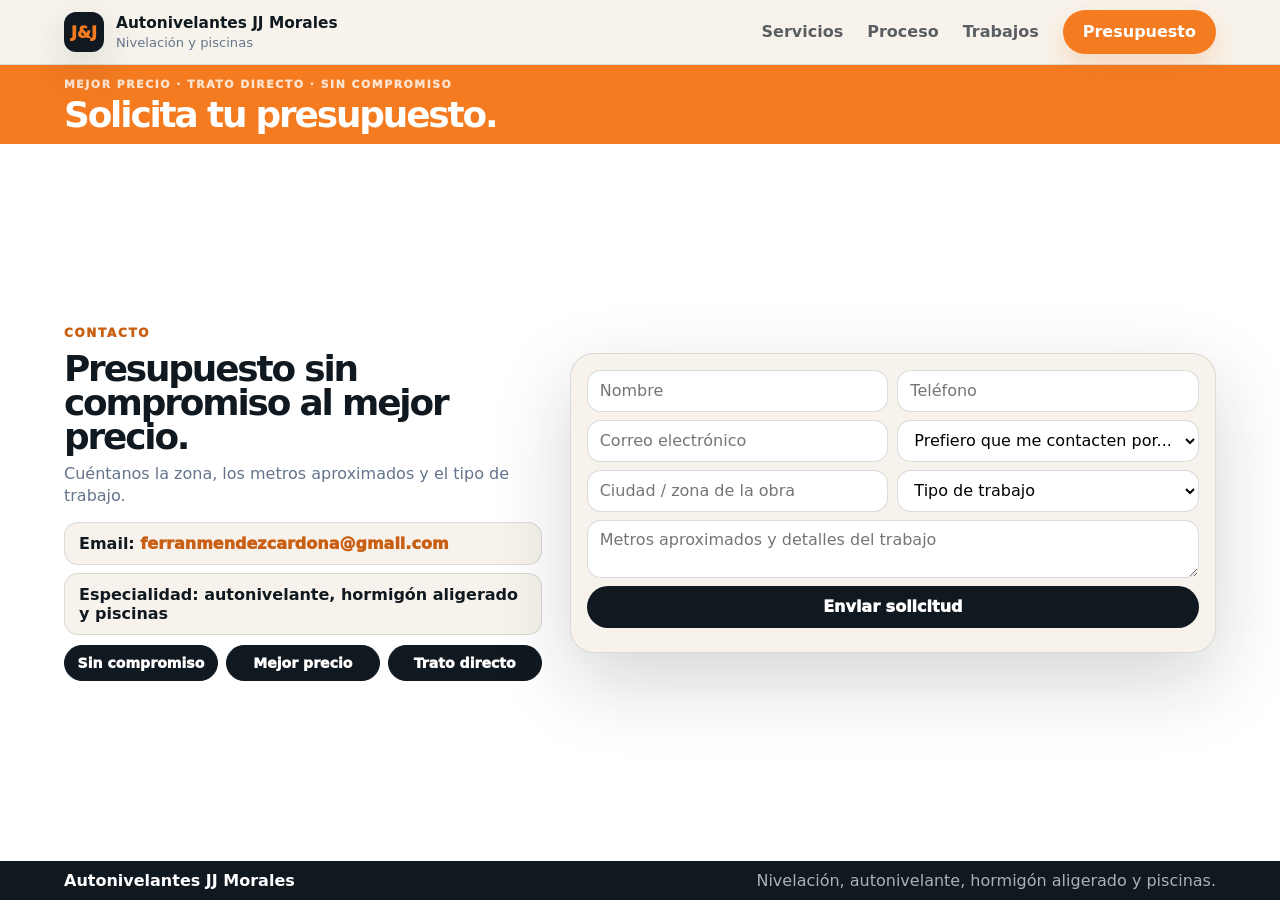
==== presupuesto/index.html @ 7d6de3cb "contacto" ====
<!DOCTYPE html>
<html lang="es">
<head>
  <meta charset="UTF-8" />
  <meta name="viewport" content="width=device-width, initial-scale=1.0" />
  <title>Presupuesto | Autonivelantes JJ Morales</title>
  <meta name="description" content="Especialistas en nivelación con autonivelante, hormigón aligerado, gunitado de piscinas y piscinas de arena." />
  <link rel="stylesheet" href="../css/style.css?v=22" />
</head>
<body>
  <main>
      <header class="nav">
        <a class="brand" href="../">
          <span>J&amp;J</span>
          <div>
            <strong>Autonivelantes JJ Morales</strong>
            <small>Nivelación y piscinas</small>
          </div>
        </a>
        <button class="menu-toggle" type="button" aria-label="Abrir menú" aria-expanded="false" aria-controls="mainMenu"><span></span><span></span><span></span></button>
        <nav id="mainMenu" aria-label="Navegación principal">
          <a class="" href="../servicios/">Servicios</a> <a class="" href="../proceso/">Proceso</a> <a class="" href="../trabajos/">Trabajos</a> <a class="active budget-link" href="../presupuesto/">Presupuesto</a>
        </nav>
      </header>
      <section class="cta-band compact-band">
        <div>
          <p class="label">Mejor precio · Trato directo · Sin compromiso</p>
          <h2>Solicita tu presupuesto.</h2>
        </div>
      </section>
      <section id="presupuesto" class="section budget">
        <div>
          <p class="label">Contacto</p>
          <h2>Presupuesto sin compromiso al mejor precio.</h2>
          <p>Cuéntanos la zona, los metros aproximados y el tipo de trabajo.</p>
          <div class="contact-box">
            <span>Email: <a href="https://mail.google.com/mail/?view=cm&fs=1&to=ferranmendezcardona%40gmail.com" target="_blank" rel="noopener noreferrer">ferranmendezcardona@gmail.com</a></span>
            <span>Especialidad: autonivelante, hormigón aligerado y piscinas</span>
          </div>
          <div class="budget-badges"><span>Sin compromiso</span><span>Mejor precio</span><span>Trato directo</span></div>
        </div>
        <form id="contactForm" action="javascript:void(0)" novalidate>
          <div class="form-row">
            <input name="nombre" type="text" placeholder="Nombre" aria-label="Nombre" required />
            <input name="telefono" type="tel" placeholder="Teléfono" aria-label="Teléfono" />
          </div>
          <div class="form-row">
            <input name="email" type="email" placeholder="Correo electrónico" aria-label="Correo electrónico" />
            <select name="preferencia" aria-label="Preferencia de contacto" required>
              <option value="" disabled selected>Prefiero que me contacten por...</option>
              <option>Teléfono</option>
              <option>Correo electrónico</option>
            </select>
          </div>
          <div class="form-row">
            <input name="zona" type="text" placeholder="Ciudad / zona de la obra" aria-label="Ciudad o zona de la obra" />
            <select name="tipo" aria-label="Tipo de trabajo" required>
              <option value="" disabled selected>Tipo de trabajo</option><option>Autonivelante</option><option>Hormigón aligerado</option><option>Gunitado de piscina</option><option>Piscina de arena</option><option>Otro</option>
            </select>
          </div>
          <textarea name="mensaje" placeholder="Metros aproximados y detalles del trabajo" aria-label="Detalles del proyecto"></textarea>
          <button type="submit" id="sendRequest">Enviar solicitud</button>
          <p class="form-message" id="formMessage" aria-live="polite"></p>
        </form>
      </section>
      <footer><strong>Autonivelantes JJ Morales</strong><span>Nivelación, autonivelante, hormigón aligerado y piscinas.</span></footer>
  </main>
  <script src="../js/main.js?v=22"></script>
</body>
</html>
---- css/style.css ----
:root {
  --dark: #101820;
  --slate: #1b2a34;
  --steel: #64748b;
  --orange: #f47b20;
  --orange-dark: #c85f13;
  --cream: #f7f3ec;
  --white: #ffffff;
  --line: rgba(16, 24, 32, 0.12);
  --shadow: 0 28px 80px rgba(16, 24, 32, 0.18);
}

* { box-sizing: border-box; }
html { scroll-behavior: smooth; }
body { margin: 0; font-family: Inter, ui-sans-serif, system-ui, -apple-system, BlinkMacSystemFont, "Segoe UI", sans-serif; background: var(--cream); color: var(--dark); }
a { color: inherit; text-decoration: none; }

.nav {
  position: sticky; top: 0; z-index: 40;
  display: flex; justify-content: space-between; align-items: center;
  padding: 10px clamp(20px, 5vw, 76px);
  background: rgba(247, 243, 236, 0.92); border-bottom: 1px solid var(--line); backdrop-filter: blur(18px);
}
.brand { display: flex; align-items: center; gap: 12px; }
.brand span { width: 40px; height: 40px; display: grid; place-items: center; border-radius: 12px; background: var(--dark); color: var(--orange); font-weight: 950; box-shadow: 0 16px 40px rgba(16,24,32,0.14); }
.brand strong { display: block; font-size: 0.96rem; }
.brand small { color: var(--steel); font-size: 0.82rem; }
.nav nav { display: flex; align-items: center; gap: 24px; font-weight: 850; color: rgba(16,24,32,0.68); }
.nav nav a { min-height: 42px; display: inline-flex; align-items: center; justify-content: center; line-height: 1; }
.nav nav a:hover { color: var(--orange-dark); }
.menu-toggle {
  display: none;
  width: 44px;
  height: 44px;
  border-radius: 14px;
  background: var(--dark);
  border: 0;
  cursor: pointer;
  align-items: center;
  justify-content: center;
  flex-direction: column;
  gap: 5px;
  padding: 0;
}
.menu-toggle span {
  width: 20px;
  height: 2px;
  border-radius: 999px;
  background: #ffffff;
  display: block;
}

.hero { min-height: auto; padding: clamp(34px, 5vw, 56px) clamp(20px, 5vw, 76px); display: grid; grid-template-columns: minmax(0, 0.95fr) minmax(320px, 0.82fr); gap: clamp(24px, 4vw, 58px); align-items: center; background: radial-gradient(circle at 20% 0%, rgba(244,123,32,0.16), transparent 35%), linear-gradient(135deg, var(--cream), #ffffff); }
.label { margin: 0 0 10px; color: var(--orange-dark); text-transform: uppercase; letter-spacing: 0.14em; font-size: 0.75rem; font-weight: 950; }
h1, h2, h3, p { margin-top: 0; }
h1 { max-width: 760px; font-size: clamp(2.8rem, 6vw, 5.7rem); line-height: 0.88; letter-spacing: -0.08em; margin-bottom: 18px; }
h2 { font-size: clamp(1.9rem, 3.4vw, 3.35rem); line-height: 0.96; letter-spacing: -0.06em; margin-bottom: 12px; }
h3 { margin-bottom: 10px; }
p { color: var(--steel); line-height: 1.55; }
.lead { max-width: 660px; font-size: 1.05rem; }
.hero-buttons { display: flex; flex-wrap: wrap; gap: 12px; margin-top: 22px; }
.btn { min-height: 48px; padding: 0 22px; display: inline-flex; align-items: center; justify-content: center; border-radius: 999px; font-weight: 950; }
.btn.primary { background: var(--orange); color: white; box-shadow: 0 18px 42px rgba(244,123,32,0.26); }
.btn.ghost { border: 1px solid var(--line); background: white; color: var(--dark); }

.hero-visual { position: relative; min-height: 370px; border-radius: 34px; overflow: hidden; background: linear-gradient(160deg, #0f1720, #263642); box-shadow: var(--shadow); }
.floor-lines { position: absolute; inset: 0; background: linear-gradient(transparent 40%, rgba(255,255,255,0.1)), repeating-linear-gradient(0deg, transparent 0 32px, rgba(255,255,255,0.08) 32px 34px), repeating-linear-gradient(90deg, transparent 0 42px, rgba(244,123,32,0.13) 42px 44px); transform: perspective(760px) rotateX(58deg) scale(1.55); transform-origin: bottom; bottom: -36%; top: auto; height: 95%; }
.hero-visual::before { content: ''; position: absolute; inset: 0; background: radial-gradient(circle at 50% 35%, rgba(244,123,32,0.32), transparent 38%); }
.quote-card { position: absolute; left: 20px; right: 20px; bottom: 20px; padding: 20px; border-radius: 24px; background: rgba(255,255,255,0.94); backdrop-filter: blur(15px); }
.quote-card strong { display: block; font-size: clamp(1.35rem, 2.3vw, 2.35rem); letter-spacing: -0.05em; line-height: 0.98; }
.quote-card p { margin: 8px 0 0; }

.metrics { display: grid; grid-template-columns: repeat(4, 1fr); border-block: 1px solid var(--line); background: white; }
.metrics article { padding: 18px clamp(16px, 3vw, 28px); border-right: 1px solid var(--line); }
.metrics article:last-child { border-right: 0; }
.metrics strong { display: block; font-size: 1.25rem; letter-spacing: -0.04em; }
.metrics span { color: var(--steel); }
.section { padding: clamp(28px, 4vw, 46px) clamp(20px, 5vw, 76px); }
.section-header { max-width: 800px; margin-bottom: 20px; }
.section-header.compact { max-width: 690px; }
.services { background: #fff; }
.service-grid { display: grid; grid-template-columns: repeat(4, minmax(0,1fr)); gap: 16px; }
.service-grid article { min-height: 178px; padding: 19px; border-radius: 24px; background: var(--cream); border: 1px solid var(--line); display: flex; flex-direction: column; justify-content: space-between; }
.service-grid p { margin-bottom: 0; font-size: 0.9rem; }
.service-icon { width: 38px; height: 38px; border-radius: 13px; background: linear-gradient(135deg, var(--orange), #ffbd7d); box-shadow: 0 16px 36px rgba(244,123,32,0.22); }

.process { display: block; background: var(--dark); color: white; }
.process p { color: rgba(255,255,255,0.68); }
.process .label { color: #ffb57d; }
.process-intro { max-width: 760px; margin: 0 auto 20px; text-align: center; }
.steps { display: grid; grid-template-columns: repeat(4, minmax(0, 1fr)); gap: 14px; }
.steps article { display: flex; flex-direction: column; gap: 9px; padding: 18px; border-radius: 22px; background: rgba(255,255,255,0.08); border: 1px solid rgba(255,255,255,0.12); }
.steps span { width: 40px; height: 40px; display: grid; place-items: center; border-radius: 15px; background: var(--orange); color: white; font-weight: 950; }
.steps h3 { margin-top: 3px; }
.steps p { margin-bottom: 0; }

.cta-band { margin: 0; padding: clamp(20px, 3vw, 30px) clamp(20px, 5vw, 76px); display: flex; align-items: center; justify-content: space-between; gap: 24px; background: var(--orange); color: white; }
.cta-band .label, .cta-band p { color: rgba(255,255,255,0.78); }
.cta-band h2 { max-width: 900px; margin-bottom: 0; }
.cta-band .btn.primary { background: white; color: var(--dark); box-shadow: none; flex: 0 0 auto; }

.projects { background: #f7f3ec; }
.project-grid { display: grid; grid-template-columns: repeat(4, 1fr); grid-auto-rows: 136px; gap: 14px; }
.project-card { border-radius: 28px; padding: 22px; display: grid; place-items: end start; color: white; font-weight: 950; background: linear-gradient(135deg, rgba(16,24,32,0.86), rgba(244,123,32,0.62)), repeating-linear-gradient(45deg, rgba(255,255,255,0.12) 0 12px, transparent 12px 24px); box-shadow: 0 18px 50px rgba(16,24,32,0.12); }
.project-card.large { grid-column: span 2; grid-row: span 2; }
.project-card.wide { grid-column: span 2; }

.budget { display: grid; grid-template-columns: 0.9fr 1.1fr; gap: clamp(22px, 4vw, 54px); align-items: start; background: white; }
.contact-box { display: grid; gap: 9px; margin-top: 20px; }
.contact-box span { padding: 13px 16px; border-radius: 16px; background: var(--cream); border: 1px solid var(--line); color: var(--dark); font-weight: 850; }
.contact-box a { color: var(--orange-dark); font-weight: 950; }
form { display: grid; gap: 10px; padding: 16px; border-radius: 26px; background: var(--cream); border: 1px solid var(--line); box-shadow: var(--shadow); }
input, textarea, select { width: 100%; border: 1px solid rgba(16,24,32,0.15); background: white; border-radius: 15px; padding: 11px 14px; outline: none; font: inherit; }
textarea { min-height: 78px; resize: vertical; }
button { border: 0; border-radius: 999px; min-height: 46px; background: var(--dark); color: white; font: inherit; font-weight: 950; cursor: pointer; }
.form-message { min-height: 20px; margin: 2px 0 0; font-size: 0.92rem; color: var(--steel); }
footer { padding: 14px clamp(20px, 5vw, 76px); display: flex; justify-content: space-between; gap: 12px; flex-wrap: wrap; background: var(--dark); color: white; }
footer span { color: rgba(255,255,255,0.66); }

@media (max-width: 1050px) {
  .service-grid { grid-template-columns: repeat(2, 1fr); }
  .hero, .budget { grid-template-columns: 1fr; }
  .steps { grid-template-columns: repeat(2, minmax(0, 1fr)); }
  .hero { min-height: auto; }
}
@media (max-width: 820px) {
  .nav { padding: 10px 18px; }
  .menu-toggle { display: inline-flex; flex: 0 0 auto; }
  .nav nav {
    display: none;
    position: absolute;
    top: calc(100% + 8px);
    left: 18px;
    right: 18px;
    padding: 12px;
    border-radius: 22px;
    background: rgba(247, 243, 236, 0.98);
    border: 1px solid var(--line);
    box-shadow: 0 24px 60px rgba(16,24,32,0.18);
    flex-direction: column;
    gap: 8px;
    align-items: stretch;
  }
  .nav.nav-open nav { display: flex; }
  .nav nav a { width: 100%; justify-content: center; padding: 13px 16px; border-radius: 14px; background: #ffffff; }
  .metrics { grid-template-columns: repeat(2, 1fr); }
  .project-grid { grid-template-columns: 1fr; grid-auto-rows: 180px; }
  .project-card.large, .project-card.wide { grid-column: auto; grid-row: auto; }
  .cta-band { flex-direction: column; align-items: flex-start; }
}
@media (max-width: 560px) {
  h1 { font-size: 3.25rem; }
  .service-grid, .metrics { grid-template-columns: 1fr; }
  .metrics article { border-right: 0; border-bottom: 1px solid var(--line); }
  .steps { grid-template-columns: 1fr; }
  .hero-visual { min-height: 390px; }
}

.nav nav a.active { color: var(--orange-dark); }

.photo-hero { background: #111820; }
.photo-hero > img {
  position: absolute;
  inset: 0;
  width: 100%;
  height: 100%;
  object-fit: cover;
  filter: saturate(1.02) contrast(1.04);
}
.photo-hero::before {
  z-index: 1;
  background: linear-gradient(180deg, rgba(16,24,32,0.05), rgba(16,24,32,0.62));
}
.photo-hero .quote-card { z-index: 2; }

.photo-projects .project-photo {
  position: relative;
  overflow: hidden;
  padding: 0;
  background: #101820;
}
.photo-projects .project-photo img {
  position: absolute;
  inset: 0;
  width: 100%;
  height: 100%;
  object-fit: cover;
  transition: transform 0.35s ease;
}
.photo-projects .project-photo::after {
  content: '';
  position: absolute;
  inset: 0;
  background: linear-gradient(180deg, transparent 35%, rgba(16,24,32,0.78));
}
.photo-projects .project-photo span {
  position: relative;
  z-index: 2;
  margin: 24px;
}
.photo-projects .project-photo:hover img { transform: scale(1.04); }


/* Ajustes extra para evitar scroll innecesario en páginas interiores de escritorio */
html, body { overflow-x: hidden; }
@media (min-width: 1000px) {
  main { min-height: 100vh; display: flex; flex-direction: column; }
  .nav { flex: 0 0 auto; }
  .section { flex: 1 0 auto; padding-top: 20px; padding-bottom: 20px; }
  .services, .process, .projects, .budget { min-height: 0; }
  footer { flex: 0 0 auto; padding-top: 10px; padding-bottom: 10px; }
  .section-header { margin-bottom: 14px; }
  h2 { font-size: clamp(1.75rem, 3vw, 3rem); }
  .lead, p { line-height: 1.4; }
  .service-grid article { min-height: 150px; padding: 16px; }
  .project-grid { grid-auto-rows: 112px; }
  .cta-band { padding-top: 16px; padding-bottom: 16px; }
  .budget { padding-top: 20px; padding-bottom: 20px; }
}
@media (min-width: 1400px) {
  .section { padding-top: 26px; padding-bottom: 26px; }
  .service-grid article { min-height: 164px; }
  .project-grid { grid-auto-rows: 122px; }
}

/* Versión v8: aprovechar mejor el espacio en pantallas grandes */
.service-strip {
  margin-top: 22px;
  display: grid;
  grid-template-columns: repeat(4, minmax(0, 1fr));
  gap: 14px;
}
.service-strip span,
.budget-badges span {
  min-height: 56px;
  display: flex;
  align-items: center;
  justify-content: center;
  border-radius: 18px;
  background: #ffffff;
  border: 1px solid var(--line);
  font-weight: 950;
  color: var(--dark);
}
.process-bottom {
  margin: 28px auto 0;
  max-width: 1040px;
  display: flex;
  align-items: center;
  justify-content: space-between;
  gap: 20px;
  padding: 18px 20px;
  border-radius: 24px;
  background: rgba(255,255,255,0.08);
  border: 1px solid rgba(255,255,255,0.12);
}
.process-bottom p { margin: 0; max-width: 680px; }
.process-bottom .btn.primary { background: var(--orange); color: white; box-shadow: none; }
.project-summary {
  margin-top: 22px;
  display: grid;
  grid-template-columns: repeat(3, minmax(0, 1fr));
  gap: 14px;
}
.project-summary article {
  min-height: 86px;
  padding: 18px 20px;
  border-radius: 20px;
  background: #ffffff;
  border: 1px solid var(--line);
  box-shadow: 0 16px 42px rgba(16,24,32,0.07);
}
.project-summary strong { display: block; margin-bottom: 6px; font-weight: 950; }
.project-summary span { color: var(--steel); line-height: 1.35; }
.budget-badges {
  margin-top: 14px;
  display: grid;
  grid-template-columns: repeat(3, minmax(0, 1fr));
  gap: 10px;
}
.budget-badges span {
  min-height: 48px;
  background: var(--dark);
  color: #ffffff;
  border-color: var(--dark);
}
.form-note {
  display: block;
  color: var(--steel);
  line-height: 1.35;
  text-align: center;
}

@media (min-width: 1000px) {
  .services, .process, .projects, .budget {
    justify-content: center;
  }
  .service-grid article {
    min-height: 190px;
  }
  .process .steps article {
    min-height: 170px;
    justify-content: center;
  }
  .project-grid {
    grid-auto-rows: 150px;
  }
  .budget {
    align-items: center;
  }
  form {
    padding: 24px;
    gap: 12px;
  }
  input, textarea, select {
    padding: 13px 16px;
  }
  textarea { min-height: 96px; }
}

@media (min-width: 1400px) {
  .project-grid { grid-auto-rows: 158px; }
  .process-intro { margin-bottom: 26px; }
  .steps { gap: 18px; }
  .steps article { padding: 24px; }
}

@media (max-width: 820px) {
  .service-strip,
  .project-summary,
  .budget-badges {
    grid-template-columns: 1fr;
  }
  .process-bottom {
    flex-direction: column;
    align-items: flex-start;
  }
}


/* Versión v9: servicios más grandes, sin bloques extra, y presupuesto destacado */
.nav nav a.budget-link {
  background: var(--orange);
  color: #ffffff !important;
  padding: 0 20px;
  min-height: 44px;
  border-radius: 999px;
  box-shadow: 0 12px 28px rgba(244, 123, 32, 0.24);
}
.nav nav a.budget-link:hover {
  background: var(--orange-dark);
  color: #ffffff !important;
}
.nav nav a.budget-link.active {
  background: var(--dark);
  color: #ffffff !important;
}

@media (min-width: 1000px) {
  .services .section-header {
    margin-bottom: 28px;
  }
  .services .section-header h2 {
    max-width: 980px;
  }
  .service-grid {
    gap: 20px;
  }
  .service-grid article {
    min-height: 285px;
    padding: 28px;
  }
  .service-grid h3 {
    font-size: 1.16rem;
  }
  .service-grid p {
    font-size: 0.96rem;
    line-height: 1.5;
  }
  .process .steps article {
    min-height: 205px;
  }
}

@media (min-width: 1400px) {
  .service-grid article {
    min-height: 335px;
    padding: 32px;
  }
  .service-icon {
    width: 48px;
    height: 48px;
    border-radius: 16px;
  }
  .process .steps article {
    min-height: 235px;
  }
}

/* Versión v10: URLs limpias, menú móvil y menú superior centrado */
.nav nav { align-items: center; }
.nav nav a { display: inline-flex; align-items: center; justify-content: center; }
button.menu-toggle { min-height: 44px; border-radius: 14px; padding: 0; }
.nav nav a.budget-link.active { background: var(--orange); color: #ffffff !important; }
@media (max-width: 820px) {
  .brand strong { font-size: 0.9rem; }
  .brand small { font-size: 0.76rem; }
  .nav nav a.budget-link { width: 100%; }
}


/* Versión v11: corrección menú móvil y marca */
.menu-toggle span { transition: transform 0.2s ease, opacity 0.2s ease; }
.nav.nav-open .menu-toggle span:nth-child(1) { transform: translateY(7px) rotate(45deg); }
.nav.nav-open .menu-toggle span:nth-child(2) { opacity: 0; }
.nav.nav-open .menu-toggle span:nth-child(3) { transform: translateY(-7px) rotate(-45deg); }
@media (max-width: 820px) {
  .nav { position: sticky; }
  .nav.nav-open nav { display: flex; }
}


/* Versión v15: tarjetas de servicios más trabajadas y equilibradas */
.service-grid-polished {
  align-items: stretch;
}
.service-card {
  position: relative;
  overflow: hidden;
  border-radius: 28px;
  background:
    radial-gradient(circle at 82% 16%, rgba(244, 123, 32, 0.18), transparent 28%),
    linear-gradient(180deg, #fffaf2 0%, #f7f3ec 100%);
  border: 1px solid rgba(16, 24, 32, 0.13);
  box-shadow: 0 20px 55px rgba(16, 24, 32, 0.07);
}
.service-card::before {
  content: '';
  position: absolute;
  inset: 0 auto 0 0;
  width: 6px;
  background: linear-gradient(180deg, var(--orange), #ffbd7d);
}
.service-card::after {
  content: '';
  position: absolute;
  right: -70px;
  bottom: -90px;
  width: 190px;
  height: 190px;
  border-radius: 999px;
  border: 1px solid rgba(244, 123, 32, 0.22);
}
.service-card.featured {
  background: linear-gradient(145deg, var(--dark), #1d2d38);
  color: #ffffff;
  border-color: rgba(255,255,255,0.12);
}
.service-card.featured p { color: rgba(255,255,255,0.72); }
.service-card.featured .service-number { color: #ffffff; background: rgba(255,255,255,0.12); border-color: rgba(255,255,255,0.16); }
.service-card.featured .service-tags span { color: #ffffff; background: rgba(255,255,255,0.12); border-color: rgba(255,255,255,0.16); }
.service-top {
  display: flex;
  align-items: center;
  justify-content: space-between;
  gap: 14px;
  margin-bottom: 26px;
}
.service-number {
  min-width: 48px;
  height: 34px;
  padding: 0 12px;
  display: inline-flex;
  align-items: center;
  justify-content: center;
  border-radius: 999px;
  background: #ffffff;
  border: 1px solid var(--line);
  color: var(--orange-dark);
  font-weight: 950;
  font-size: 0.82rem;
  letter-spacing: 0.08em;
}
.service-card .service-icon {
  width: 54px;
  height: 54px;
  border-radius: 18px;
  flex: 0 0 auto;
}
.service-card h3 {
  font-size: clamp(1.15rem, 1.5vw, 1.45rem);
  line-height: 1.05;
  letter-spacing: -0.035em;
  margin-bottom: 14px;
}
.service-card p {
  font-size: 0.96rem;
  line-height: 1.45;
}
.service-tags {
  position: relative;
  z-index: 1;
  display: flex;
  flex-wrap: wrap;
  gap: 8px;
  margin-top: 20px;
}
.service-tags span {
  display: inline-flex;
  align-items: center;
  min-height: 30px;
  padding: 0 10px;
  border-radius: 999px;
  background: #ffffff;
  border: 1px solid var(--line);
  color: var(--dark);
  font-weight: 850;
  font-size: 0.78rem;
}
@media (min-width: 1000px) {
  .service-grid-polished .service-card {
    min-height: 260px;
    padding: 26px 26px 24px 30px;
  }
}
@media (min-width: 1400px) {
  .service-grid-polished .service-card {
    min-height: 305px;
    padding: 30px 30px 28px 34px;
  }
}
@media (max-width: 820px) {
  .service-grid-polished .service-card {
    min-height: 0;
    padding: 22px 22px 22px 26px;
  }
  .service-top { margin-bottom: 18px; }
}

/* Versión v16: Servicios rediseñado, más estético y sin fotografías */
.services .section-header {
  max-width: 980px;
  margin-bottom: 28px;
}
.services-showcase {
  display: grid;
  grid-template-columns: minmax(0, 1.05fr) minmax(360px, 0.95fr);
  gap: 22px;
  align-items: stretch;
}
.service-main-card,
.service-line-card,
.services-promise {
  position: relative;
  overflow: hidden;
  border-radius: 30px;
  border: 1px solid rgba(16, 24, 32, 0.12);
  box-shadow: 0 22px 60px rgba(16, 24, 32, 0.08);
}
.service-main-card {
  min-height: 360px;
  padding: clamp(28px, 3.5vw, 46px);
  display: flex;
  flex-direction: column;
  justify-content: space-between;
  color: #ffffff;
  background:
    radial-gradient(circle at 86% 18%, rgba(244, 123, 32, 0.75), transparent 26%),
    linear-gradient(135deg, #101820 0%, #1d2d38 58%, #f47b20 145%);
}
.service-main-card::before {
  content: '';
  position: absolute;
  inset: auto -70px -95px auto;
  width: 260px;
  height: 260px;
  border-radius: 999px;
  border: 1px solid rgba(255, 255, 255, 0.18);
}
.service-main-card::after {
  content: '';
  position: absolute;
  inset: 22px;
  border-radius: 22px;
  border: 1px solid rgba(255, 255, 255, 0.10);
  pointer-events: none;
}
.service-main-head {
  position: relative;
  z-index: 1;
  display: flex;
  justify-content: space-between;
  align-items: center;
  gap: 16px;
}
.service-main-head span {
  color: rgba(255,255,255,0.68);
  text-transform: uppercase;
  letter-spacing: 0.14em;
  font-size: 0.76rem;
  font-weight: 950;
}
.service-main-head strong,
.line-number {
  display: inline-flex;
  align-items: center;
  justify-content: center;
  min-width: 54px;
  height: 40px;
  border-radius: 999px;
  background: var(--orange);
  color: #ffffff;
  font-weight: 950;
  letter-spacing: 0.08em;
}
.service-main-card h3 {
  position: relative;
  z-index: 1;
  max-width: 640px;
  margin: 44px 0 16px;
  font-size: clamp(2.1rem, 4vw, 4.15rem);
  line-height: 0.9;
  letter-spacing: -0.075em;
}
.service-main-card p {
  position: relative;
  z-index: 1;
  max-width: 600px;
  margin-bottom: 0;
  color: rgba(255,255,255,0.74);
  font-size: 1.05rem;
}
.service-checks {
  position: relative;
  z-index: 1;
  display: flex;
  flex-wrap: wrap;
  gap: 10px;
  margin-top: 28px;
}
.service-checks span {
  min-height: 38px;
  display: inline-flex;
  align-items: center;
  padding: 0 14px;
  border-radius: 999px;
  background: rgba(255,255,255,0.11);
  border: 1px solid rgba(255,255,255,0.14);
  color: #ffffff;
  font-weight: 850;
  font-size: 0.88rem;
}
.service-side-list {
  display: grid;
  gap: 14px;
}
.service-line-card {
  min-height: 110px;
  display: grid;
  grid-template-columns: 70px minmax(0, 1fr);
  gap: 18px;
  align-items: center;
  padding: 20px 22px;
  background:
    linear-gradient(180deg, rgba(255,255,255,0.88), rgba(247,243,236,0.96)),
    radial-gradient(circle at 100% 0%, rgba(244,123,32,0.18), transparent 32%);
}
.service-line-card::before {
  content: '';
  position: absolute;
  left: 0;
  top: 22px;
  bottom: 22px;
  width: 5px;
  border-radius: 0 999px 999px 0;
  background: var(--orange);
}
.service-line-card h3 {
  margin: 0 0 8px;
  font-size: clamp(1.15rem, 1.6vw, 1.45rem);
  line-height: 1;
  letter-spacing: -0.04em;
}
.service-line-card p {
  margin: 0;
  line-height: 1.38;
  font-size: 0.95rem;
}
.services-promise {
  margin-top: 18px;
  min-height: 76px;
  display: flex;
  align-items: center;
  justify-content: space-between;
  gap: 20px;
  padding: 18px 24px;
  background: var(--dark);
  color: #ffffff;
}
.services-promise strong {
  font-size: 1.02rem;
}
.services-promise span {
  color: rgba(255,255,255,0.72);
  text-align: right;
}
@media (min-width: 1000px) {
  .services-showcase { min-height: 360px; }
  .services { display: block; }
}
@media (min-width: 1400px) {
  .service-main-card { min-height: 390px; }
  .service-line-card { min-height: 120px; }
}
@media (max-width: 1050px) {
  .services-showcase { grid-template-columns: 1fr; }
}
@media (max-width: 820px) {
  .service-main-card { min-height: 0; }
  .service-side-list { gap: 12px; }
  .services-promise { flex-direction: column; align-items: flex-start; }
  .services-promise span { text-align: left; }
}
@media (max-width: 560px) {
  .service-main-card { padding: 26px; border-radius: 26px; }
  .service-main-card h3 { margin-top: 34px; font-size: 2.35rem; }
  .service-line-card { grid-template-columns: 1fr; gap: 12px; }
  .line-number { min-width: 48px; width: 48px; }
}

/* Versión v17: proyectos con fotos grandes, sin textos sobre las imágenes */
.projects .section-header {
  margin-bottom: 22px;
}
.project-gallery {
  display: grid;
  grid-template-columns: minmax(0, 1fr) minmax(0, 1fr);
  gap: 22px;
  align-items: stretch;
}
.project-photo-card {
  position: relative;
  min-height: clamp(330px, 36vw, 520px);
  overflow: hidden;
  border-radius: 32px;
  background: var(--dark);
  border: 1px solid rgba(16, 24, 32, 0.12);
  box-shadow: 0 26px 70px rgba(16, 24, 32, 0.16);
}
.project-photo-card::after {
  content: '';
  position: absolute;
  inset: 0;
  pointer-events: none;
  background:
    linear-gradient(180deg, rgba(255,255,255,0.06), transparent 28%),
    linear-gradient(0deg, rgba(16,24,32,0.16), transparent 42%);
}
.project-photo-card img {
  width: 100%;
  height: 100%;
  display: block;
  object-fit: cover;
  object-position: center center;
  transform: scale(1.01);
  transition: transform 0.35s ease, filter 0.35s ease;
  filter: saturate(1.06) contrast(1.04);
}
.project-photo-card:hover img {
  transform: scale(1.045);
  filter: saturate(1.1) contrast(1.06);
}
.project-summary {
  margin-top: 20px;
}
@media (min-width: 1200px) {
  .project-photo-card:first-child img { object-position: center 58%; }
  .project-photo-card:nth-child(2) img { object-position: center 54%; }
}
@media (max-width: 900px) {
  .project-gallery {
    grid-template-columns: 1fr;
  }
  .project-photo-card {
    min-height: 360px;
  }
}
@media (max-width: 560px) {
  .project-photo-card {
    min-height: 300px;
    border-radius: 26px;
  }
}

/* Versión v18: servicios y trabajos más compactos, sin scroll innecesario */
.brand small { color: var(--steel); }

@media (min-width: 1000px) {
  .services .section-header {
    margin-bottom: 16px;
  }
  .services .section-header h2 {
    max-width: 900px;
    font-size: clamp(1.75rem, 2.65vw, 2.85rem);
  }
  .services .section-header p:not(.label) {
    max-width: 760px;
    font-size: 0.96rem;
  }
  .services-showcase {
    min-height: 0;
    grid-template-columns: minmax(0, 0.98fr) minmax(360px, 1.02fr);
    gap: 18px;
  }
  .service-main-card {
    min-height: 285px;
    padding: 28px 30px;
  }
  .service-main-card h3 {
    margin: 28px 0 12px;
    font-size: clamp(2rem, 3.2vw, 3.25rem);
  }
  .service-main-card p {
    font-size: 0.98rem;
    line-height: 1.4;
  }
  .service-checks {
    margin-top: 18px;
    gap: 8px;
  }
  .service-checks span {
    min-height: 32px;
    padding: 0 12px;
    font-size: 0.8rem;
  }
  .service-side-list {
    gap: 12px;
  }
  .service-line-card {
    min-height: 92px;
    padding: 16px 18px;
    grid-template-columns: 62px minmax(0, 1fr);
  }
  .service-line-card h3 {
    font-size: clamp(1.05rem, 1.35vw, 1.3rem);
    margin-bottom: 6px;
  }
  .service-line-card p {
    font-size: 0.9rem;
    line-height: 1.32;
  }
}

@media (min-width: 1400px) {
  .service-main-card {
    min-height: 310px;
    padding: 30px 34px;
  }
  .service-line-card {
    min-height: 100px;
  }
}

.projects .section-header {
  margin-bottom: 14px;
}
.project-gallery {
  gap: 16px;
}
.project-photo-card {
  min-height: clamp(240px, 24vw, 360px);
  background: #0f1720;
}
.project-photo-card img {
  object-fit: contain;
  object-position: center center;
  transform: none;
  background: #0f1720;
}
.project-photo-card:hover img {
  transform: none;
}
.project-summary {
  margin-top: 14px;
}
.project-summary article {
  min-height: 68px;
  padding: 14px 16px;
}
.project-summary strong {
  margin-bottom: 3px;
}
.project-summary span {
  font-size: 0.9rem;
}

@media (min-width: 1000px) {
  .projects .section-header h2 {
    font-size: clamp(1.9rem, 2.8vw, 3rem);
  }
  .project-gallery {
    grid-template-columns: repeat(2, minmax(0, 1fr));
  }
}

@media (max-width: 900px) {
  .project-photo-card {
    min-height: 280px;
  }
}

/* Versión v19: presupuesto más compacto y galería de trabajos con fotos enteras más pequeñas */
.form-note { display: none !important; }

@media (min-width: 1000px) {
  .compact-band {
    padding-top: 12px;
    padding-bottom: 12px;
  }
  .compact-band .label {
    margin-bottom: 6px;
    font-size: 0.68rem;
  }
  .compact-band h2 {
    font-size: clamp(1.8rem, 2.8vw, 2.8rem);
    line-height: 0.95;
  }
  .budget {
    gap: 34px;
    align-items: center;
    padding-top: 18px;
    padding-bottom: 18px;
  }
  .budget h2 {
    font-size: clamp(1.7rem, 2.8vw, 2.85rem);
    margin-bottom: 8px;
  }
  .budget p {
    margin-bottom: 10px;
  }
  .contact-box {
    margin-top: 14px;
    gap: 8px;
  }
  .contact-box span {
    padding: 11px 14px;
    border-radius: 14px;
  }
  .budget-badges {
    margin-top: 10px;
    gap: 8px;
  }
  .budget-badges span {
    min-height: 40px;
    font-size: 0.88rem;
  }
  .budget form {
    padding: 18px;
    gap: 9px;
    border-radius: 24px;
  }
  .budget input,
  .budget textarea,
  .budget select {
    padding: 10px 13px;
    border-radius: 14px;
  }
  .budget textarea {
    min-height: 66px;
  }
  .budget button {
    min-height: 44px;
  }
  .budget .form-message {
    min-height: 0;
    margin: 0;
  }
}

.projects .section-header {
  margin-bottom: 12px;
}
.project-gallery {
  max-width: 980px;
  margin: 0 auto;
  grid-template-columns: repeat(2, minmax(260px, 420px));
  justify-content: center;
  gap: 18px;
}
.project-photo-card {
  min-height: 0 !important;
  height: clamp(190px, 22vw, 250px);
  padding: 12px;
  display: flex;
  align-items: center;
  justify-content: center;
  border-radius: 24px;
  background: #ffffff;
  box-shadow: 0 18px 45px rgba(16, 24, 32, 0.10);
}
.project-photo-card::after {
  display: none;
}
.project-photo-card img {
  position: static;
  width: 100%;
  height: 100%;
  object-fit: contain !important;
  object-position: center center !important;
  background: transparent;
  transform: none !important;
  border-radius: 18px;
}
.project-photo-card:hover img {
  transform: none !important;
}
.project-summary {
  max-width: 980px;
  margin: 12px auto 0;
  gap: 10px;
}
.project-summary article {
  min-height: 58px;
  padding: 11px 14px;
  border-radius: 16px;
}
.project-summary strong {
  margin-bottom: 2px;
  font-size: 0.92rem;
}
.project-summary span {
  font-size: 0.82rem;
  line-height: 1.25;
}

@media (max-width: 900px) {
  .project-gallery {
    grid-template-columns: 1fr;
    max-width: 520px;
  }
  .project-photo-card {
    height: 280px;
  }
}

@media (max-width: 560px) {
  .project-photo-card {
    height: 240px;
    border-radius: 22px;
  }
}

/* Versión v20: trabajos con fotos medianas, enteras y sin tanto hueco vacío */
.projects .section-header {
  margin-bottom: 14px;
}
.project-gallery {
  width: 100%;
  max-width: 680px;
  margin: 0 auto;
  display: grid;
  grid-template-columns: repeat(2, minmax(210px, 250px));
  justify-content: center;
  gap: 28px;
}
.project-photo-card {
  width: 100%;
  aspect-ratio: 9 / 16;
  height: auto !important;
  min-height: 0 !important;
  padding: 0;
  display: block;
  overflow: hidden;
  border-radius: 26px;
  background: #101820;
  box-shadow: 0 20px 52px rgba(16, 24, 32, 0.16);
}
.project-photo-card::after {
  display: none !important;
}
.project-photo-card img {
  width: 100%;
  height: 100%;
  display: block;
  object-fit: cover !important;
  object-position: center center !important;
  border-radius: 0;
  transform: none !important;
  background: transparent;
}
.project-summary {
  max-width: 920px;
  margin: 18px auto 0;
  gap: 12px;
}
.project-summary article {
  min-height: 64px;
  padding: 13px 16px;
}

@media (min-width: 1400px) {
  .project-gallery {
    max-width: 760px;
    grid-template-columns: repeat(2, minmax(230px, 275px));
  }
}

@media (max-width: 900px) {
  .project-gallery {
    max-width: 520px;
    grid-template-columns: repeat(2, minmax(150px, 230px));
    gap: 14px;
  }
}

@media (max-width: 560px) {
  .project-gallery {
    grid-template-columns: 1fr 1fr;
    gap: 12px;
  }
  .project-photo-card {
    border-radius: 20px;
  }
}

/* Versión v21: presupuesto con email y preferencia de contacto */
.form-row {
  display: grid;
  grid-template-columns: repeat(2, minmax(0, 1fr));
  gap: 9px;
}

@media (min-width: 1000px) {
  .budget {
    grid-template-columns: 0.85fr 1.15fr;
    gap: 28px;
  }
  .budget form {
    padding: 16px;
    gap: 8px;
  }
  .budget input,
  .budget textarea,
  .budget select {
    padding: 9px 12px;
    min-height: 42px;
  }
  .budget textarea {
    min-height: 58px;
  }
  .budget button {
    min-height: 42px;
  }
  .budget-badges span {
    min-height: 36px;
  }
}

@media (max-width: 700px) {
  .form-row {
    grid-template-columns: 1fr;
  }
}


/* Versión v22: envío directo del formulario sin abrir Gmail */
#sendRequest:disabled {
  cursor: wait;
  opacity: 0.75;
}

.form-message.success {
  color: #137333;
  font-weight: 850;
}

.form-message.error {
  color: #b42318;
  font-weight: 850;
}
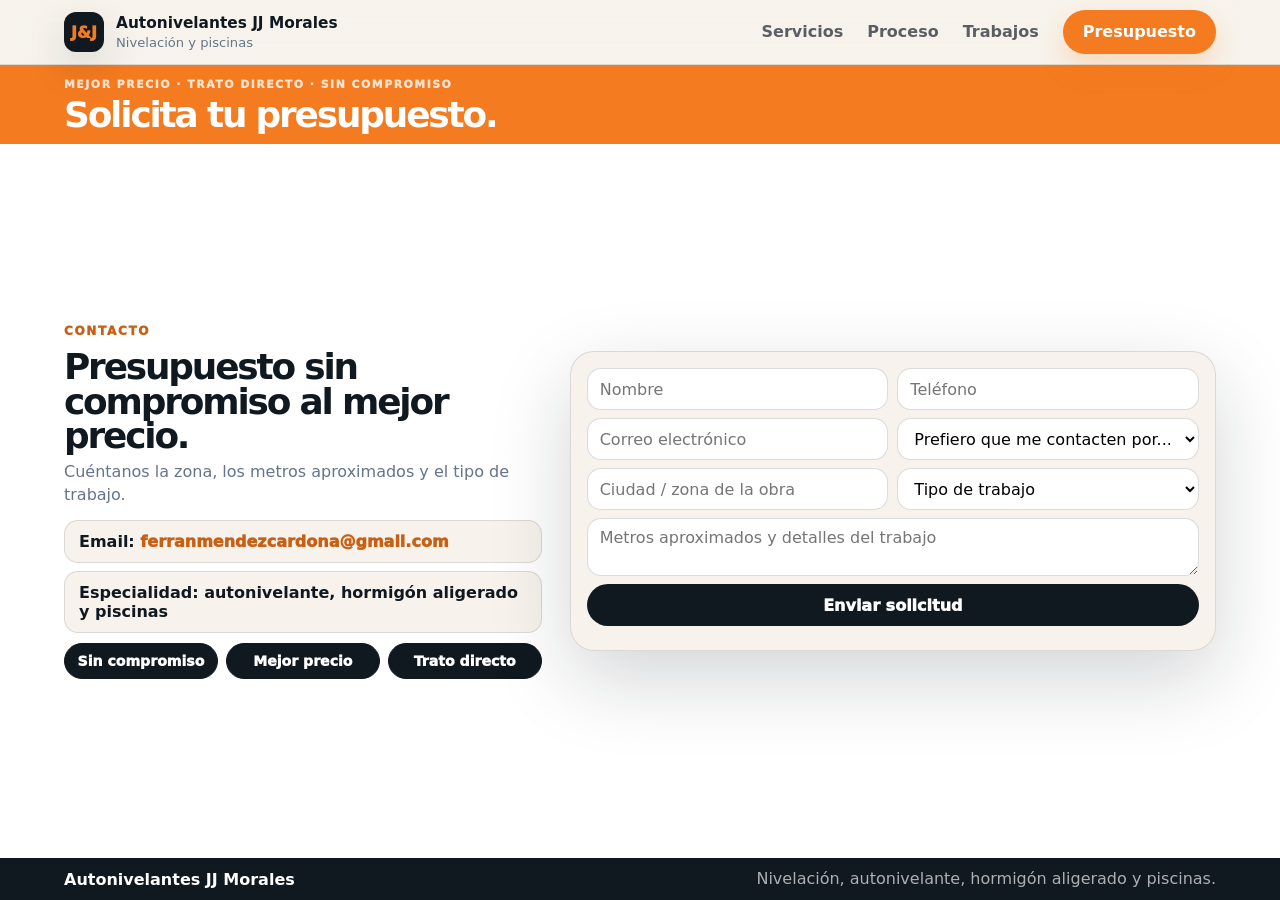
==== commit ca8ff11b: "responsive2" ====
--- a/presupuesto/index.html
+++ b/presupuesto/index.html
@@ -5,7 +5,7 @@
   <meta name="viewport" content="width=device-width, initial-scale=1.0" />
   <title>Presupuesto | Autonivelantes JJ Morales</title>
   <meta name="description" content="Especialistas en nivelación con autonivelante, hormigón aligerado, gunitado de piscinas y piscinas de arena." />
-  <link rel="stylesheet" href="../css/style.css?v=22" />
+  <link rel="stylesheet" href="../css/style.css?v=27" />
 </head>
 <body>
   <main>
@@ -65,6 +65,6 @@
       </section>
       <footer><strong>Autonivelantes JJ Morales</strong><span>Nivelación, autonivelante, hormigón aligerado y piscinas.</span></footer>
   </main>
-  <script src="../js/main.js?v=22"></script>
+  <script src="../js/main.js?v=27"></script>
 </body>
 </html>
--- a/css/style.css
+++ b/css/style.css
@@ -1178,3 +1178,41 @@
   color: #b42318;
   font-weight: 850;
 }
+
+/* Versión v27: ajuste responsive del footer en PC, sin cambiar móvil */
+@media (min-width: 821px) {
+  footer {
+    display: grid;
+    grid-template-columns: minmax(220px, 0.8fr) minmax(320px, 1.2fr);
+    align-items: center;
+    column-gap: 28px;
+    row-gap: 8px;
+  }
+
+  footer strong {
+    min-width: 0;
+    line-height: 1.2;
+  }
+
+  footer span {
+    justify-self: end;
+    max-width: 620px;
+    text-align: right;
+    line-height: 1.35;
+    min-width: 0;
+  }
+}
+
+@media (min-width: 821px) and (max-width: 980px) {
+  footer {
+    grid-template-columns: 1fr;
+    justify-items: center;
+    text-align: center;
+  }
+
+  footer span {
+    justify-self: center;
+    text-align: center;
+    max-width: 560px;
+  }
+}
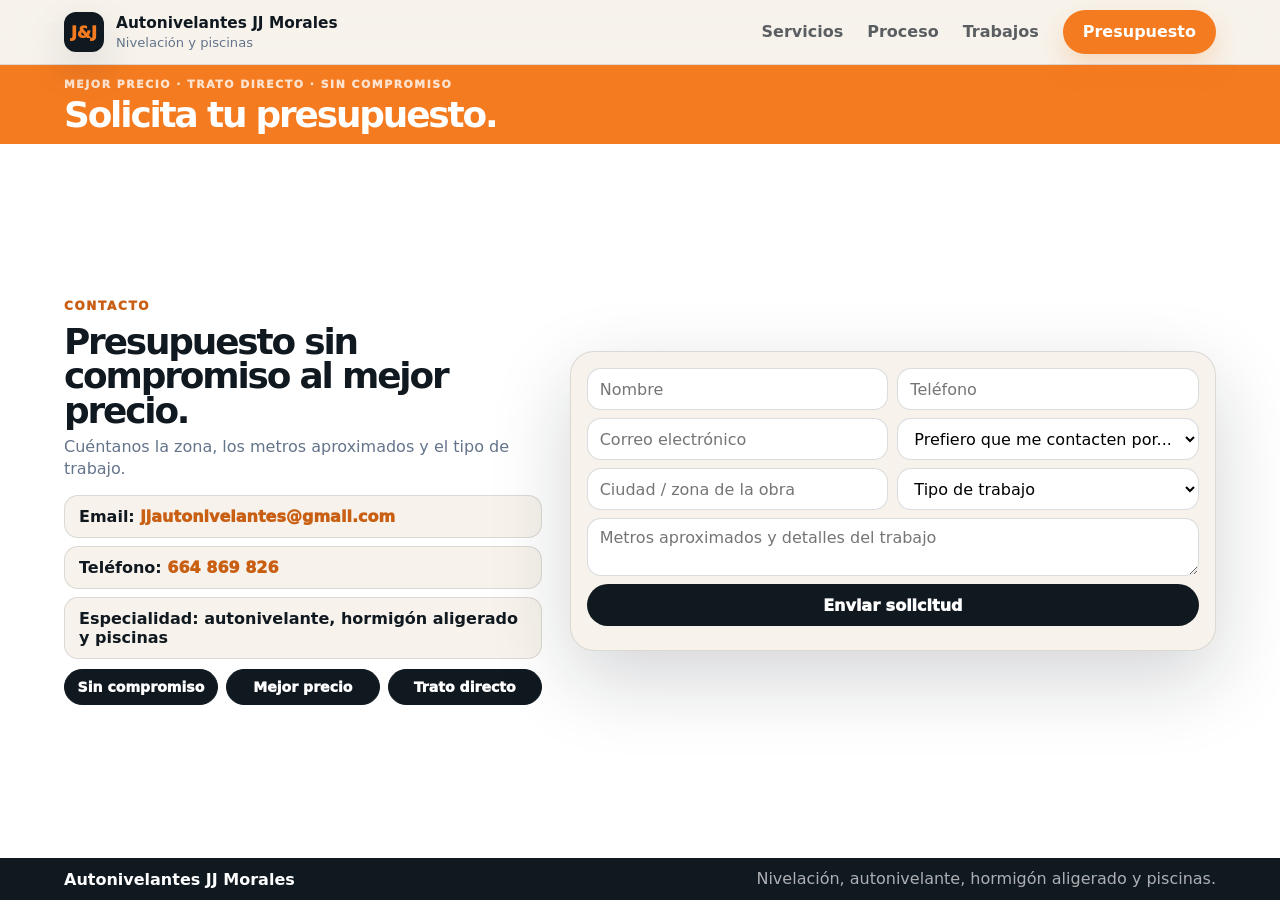
==== commit d93b5e41: "correo y telefono" ====
--- a/presupuesto/index.html
+++ b/presupuesto/index.html
@@ -5,7 +5,7 @@
   <meta name="viewport" content="width=device-width, initial-scale=1.0" />
   <title>Presupuesto | Autonivelantes JJ Morales</title>
   <meta name="description" content="Especialistas en nivelación con autonivelante, hormigón aligerado, gunitado de piscinas y piscinas de arena." />
-  <link rel="stylesheet" href="../css/style.css?v=27" />
+  <link rel="stylesheet" href="../css/style.css?v=30" />
 </head>
 <body>
   <main>
@@ -34,7 +34,8 @@
           <h2>Presupuesto sin compromiso al mejor precio.</h2>
           <p>Cuéntanos la zona, los metros aproximados y el tipo de trabajo.</p>
           <div class="contact-box">
-            <span>Email: <a href="https://mail.google.com/mail/?view=cm&fs=1&to=ferranmendezcardona%40gmail.com" target="_blank" rel="noopener noreferrer">ferranmendezcardona@gmail.com</a></span>
+            <span>Email: <a href="https://mail.google.com/mail/?view=cm&fs=1&to=jjautonivelantes%40gmail.com" target="_blank" rel="noopener noreferrer">jjautonivelantes@gmail.com</a></span>
+            <span>Teléfono: <a href="tel:+34664869826">664 869 826</a></span>
             <span>Especialidad: autonivelante, hormigón aligerado y piscinas</span>
           </div>
           <div class="budget-badges"><span>Sin compromiso</span><span>Mejor precio</span><span>Trato directo</span></div>
@@ -65,6 +66,6 @@
       </section>
       <footer><strong>Autonivelantes JJ Morales</strong><span>Nivelación, autonivelante, hormigón aligerado y piscinas.</span></footer>
   </main>
-  <script src="../js/main.js?v=27"></script>
+  <script src="../js/main.js?v=30"></script>
 </body>
 </html>
--- a/css/style.css
+++ b/css/style.css
@@ -1216,3 +1216,211 @@
     max-width: 560px;
   }
 }
+
+/* Versión v28: footer pegado abajo y adaptado automáticamente en escritorio */
+@media (min-width: 821px) {
+  html,
+  body {
+    min-height: 100%;
+  }
+
+  body > main {
+    min-height: 100vh;
+    min-height: 100dvh;
+    display: flex;
+    flex-direction: column;
+  }
+
+  .nav {
+    flex: 0 0 auto;
+  }
+
+  footer {
+    margin-top: auto;
+    width: 100%;
+    flex: 0 0 auto;
+    display: grid;
+    grid-template-columns: minmax(0, 1fr) minmax(280px, auto);
+    align-items: center;
+    gap: 12px 28px;
+  }
+
+  footer strong,
+  footer span {
+    min-width: 0;
+    overflow-wrap: anywhere;
+  }
+
+  footer span {
+    justify-self: end;
+    text-align: right;
+    max-width: min(620px, 52vw);
+  }
+}
+
+@media (min-width: 821px) and (max-width: 1050px) {
+  footer {
+    grid-template-columns: 1fr;
+    justify-items: center;
+    text-align: center;
+  }
+
+  footer span {
+    justify-self: center;
+    text-align: center;
+    max-width: 680px;
+  }
+}
+
+/* Versión v29: galería real con fotos nuevas y vídeos cortos */
+.media-projects {
+  padding-top: 24px;
+  padding-bottom: 24px;
+}
+.media-projects .section-header {
+  max-width: 900px;
+  margin-bottom: 16px;
+}
+.media-projects .section-header p:not(.label) {
+  max-width: 560px;
+  margin-bottom: 0;
+}
+.media-wall {
+  width: 100%;
+  max-width: 1320px;
+  margin: 0 auto;
+  display: grid;
+  grid-template-columns: 1.18fr 0.82fr 0.72fr;
+  grid-template-rows: 155px 155px;
+  gap: 14px;
+}
+.media-item {
+  position: relative;
+  overflow: hidden;
+  border-radius: 26px;
+  background: #101820;
+  border: 1px solid rgba(16, 24, 32, 0.12);
+  box-shadow: 0 20px 54px rgba(16, 24, 32, 0.12);
+}
+.media-item::after {
+  content: '';
+  position: absolute;
+  inset: 0;
+  pointer-events: none;
+  background: linear-gradient(180deg, rgba(255,255,255,0.05), transparent 36%), linear-gradient(0deg, rgba(16,24,32,0.08), transparent 45%);
+}
+.media-feature {
+  grid-row: span 2;
+}
+.media-vertical {
+  grid-row: span 2;
+}
+.media-item img {
+  width: 100%;
+  height: 100%;
+  display: block;
+  object-fit: cover;
+  object-position: center center;
+  filter: saturate(1.06) contrast(1.04);
+  transition: transform 0.35s ease, filter 0.35s ease;
+}
+.media-item:hover img {
+  transform: scale(1.035);
+  filter: saturate(1.1) contrast(1.06);
+}
+.media-vertical img {
+  object-position: center 48%;
+}
+.video-block {
+  max-width: 1320px;
+  margin: 16px auto 0;
+  display: grid;
+  grid-template-columns: minmax(180px, 0.28fr) minmax(0, 1fr);
+  gap: 16px;
+  align-items: stretch;
+}
+.video-block > div:first-child {
+  min-height: 162px;
+  padding: 20px;
+  border-radius: 24px;
+  background: var(--dark);
+  color: #ffffff;
+  display: flex;
+  flex-direction: column;
+  justify-content: center;
+}
+.video-block .label {
+  color: #ffb57d;
+  margin-bottom: 8px;
+}
+.video-block h3 {
+  margin: 0;
+  font-size: clamp(1.55rem, 2.4vw, 2.45rem);
+  line-height: 0.96;
+  letter-spacing: -0.055em;
+}
+.video-grid {
+  display: grid;
+  grid-template-columns: repeat(2, minmax(0, 1fr));
+  gap: 14px;
+}
+.video-grid video {
+  width: 100%;
+  height: 162px;
+  display: block;
+  object-fit: cover;
+  border-radius: 24px;
+  background: #101820;
+  border: 1px solid rgba(16, 24, 32, 0.12);
+  box-shadow: 0 20px 54px rgba(16, 24, 32, 0.12);
+}
+
+@media (min-width: 1400px) {
+  .media-wall {
+    grid-template-rows: 175px 175px;
+  }
+  .video-block > div:first-child,
+  .video-grid video {
+    min-height: 180px;
+    height: 180px;
+  }
+}
+
+@media (max-width: 1050px) {
+  .media-wall {
+    grid-template-columns: 1fr 1fr;
+    grid-template-rows: 230px 230px;
+  }
+  .media-feature,
+  .media-vertical {
+    grid-row: auto;
+  }
+  .video-block {
+    grid-template-columns: 1fr;
+  }
+  .video-block > div:first-child {
+    min-height: 0;
+  }
+}
+
+@media (max-width: 700px) {
+  .media-projects {
+    padding-top: 22px;
+  }
+  .media-wall,
+  .video-grid {
+    grid-template-columns: 1fr;
+  }
+  .media-wall {
+    grid-template-rows: none;
+  }
+  .media-item {
+    min-height: 220px;
+  }
+  .media-vertical {
+    min-height: 360px;
+  }
+  .video-grid video {
+    height: 220px;
+  }
+}
